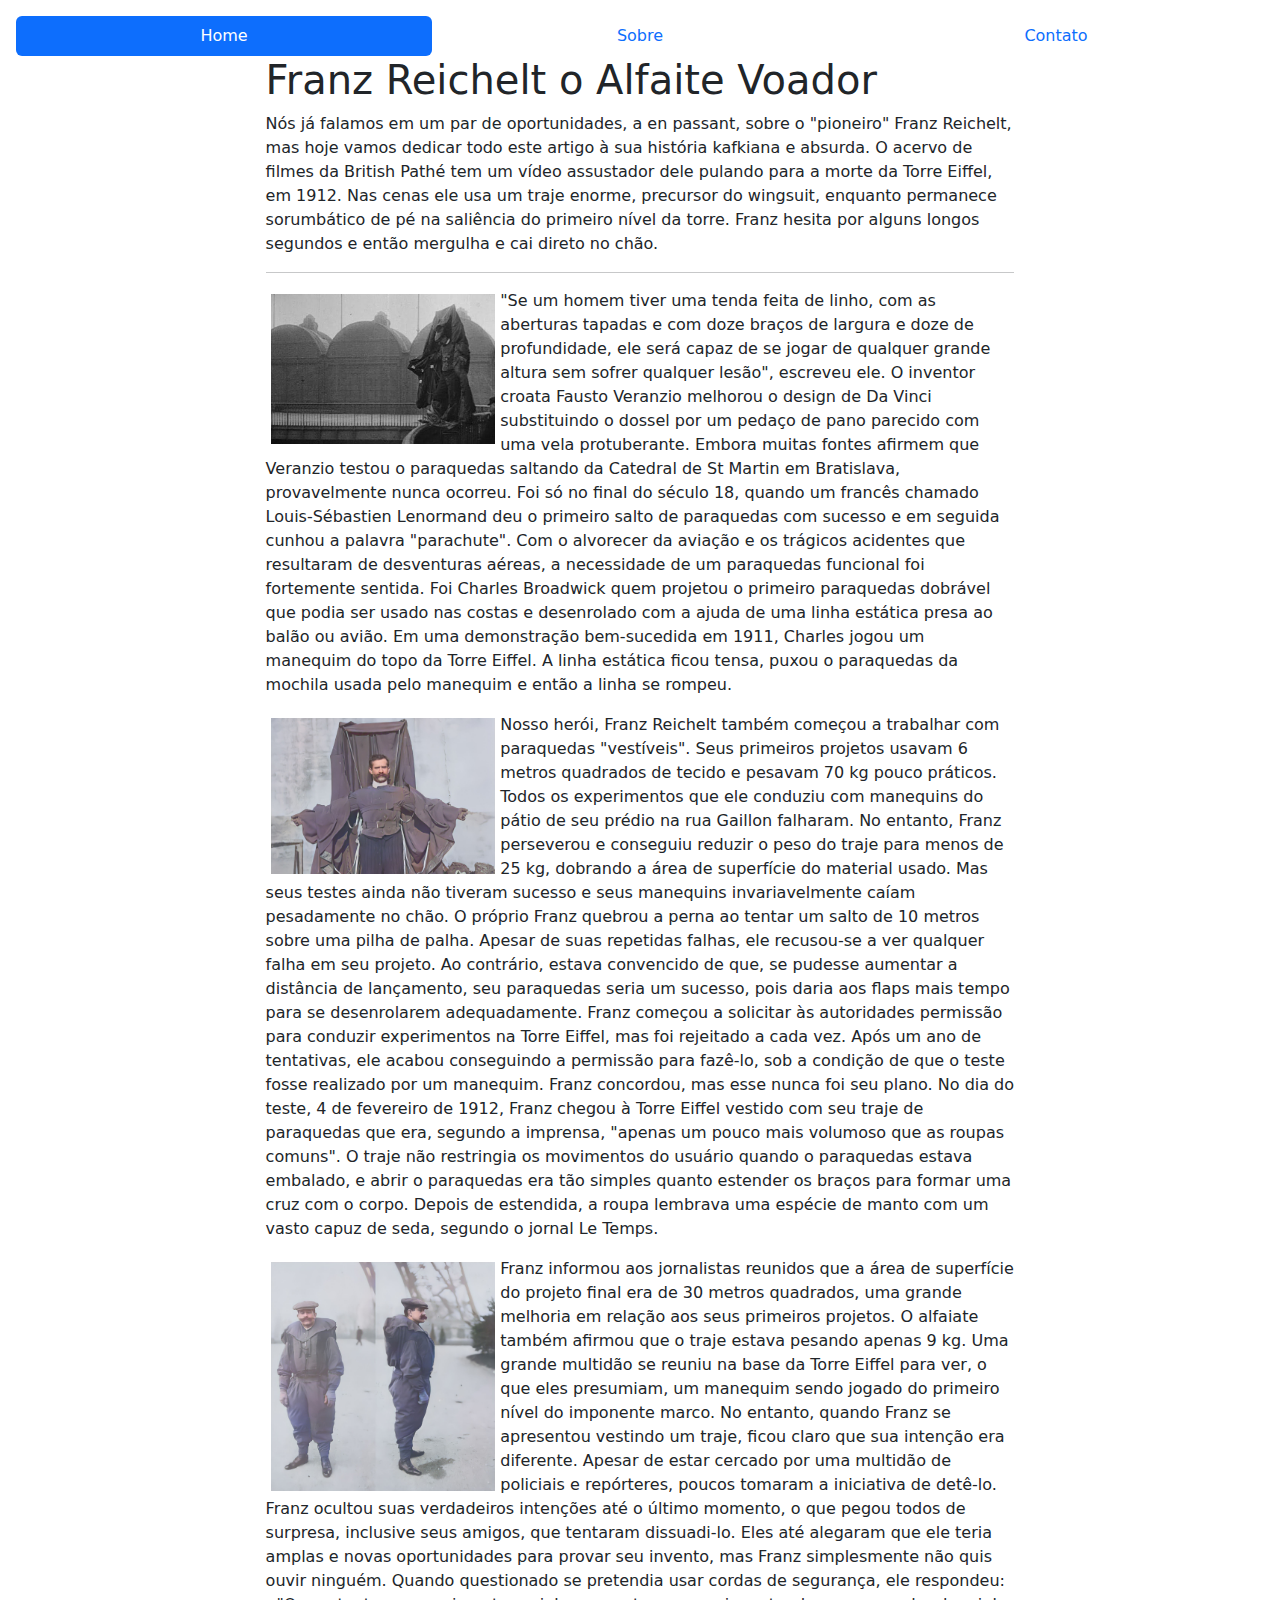
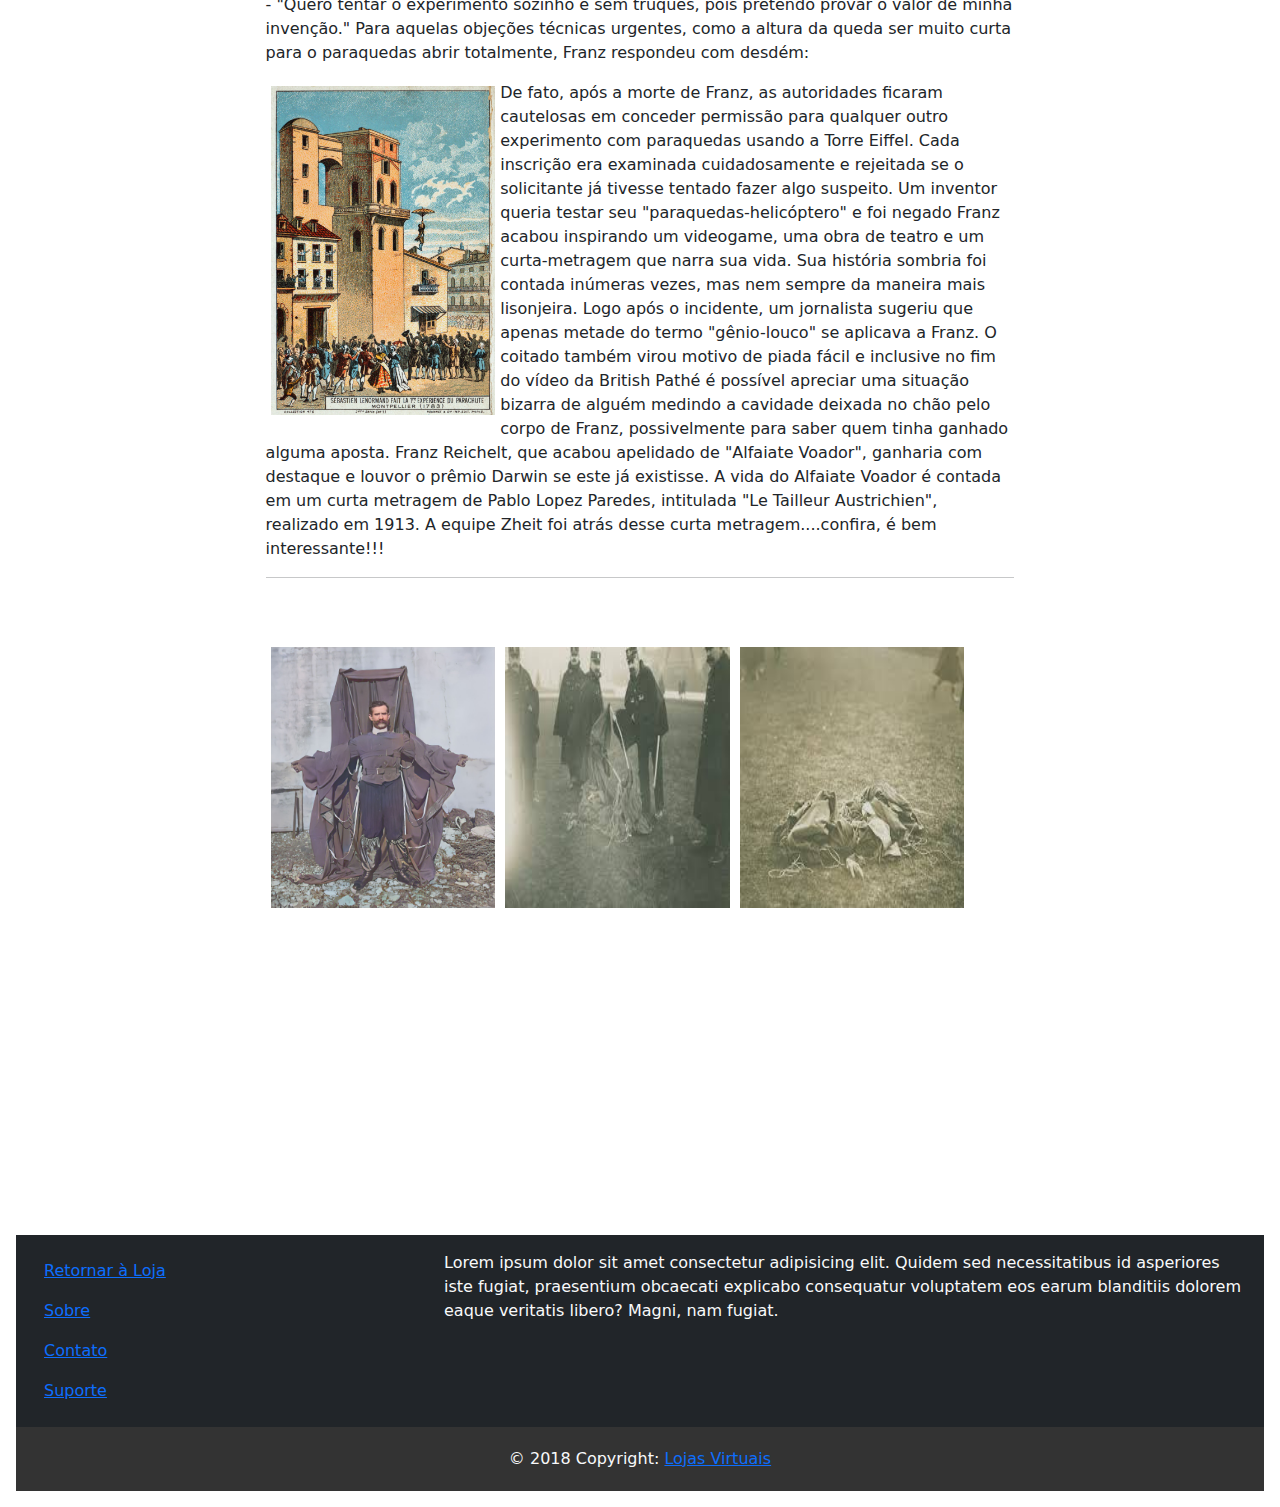
==== alfaiate voador/index.html @ 12c0a1f4 "site pronto" ====
<!DOCTYPE html>
<html lang="en">

<head>
    <meta charset="UTF-8">
    <meta name="viewport" content="width=device-width, initial-scale=1.0">
    <link rel="stylesheet" href="meu bootsptra/bootstrap.min-css.css">
    <script src="meu bootsptra/bootstrap..js"></script>
    <title></title>
    <style>
        main {
            display: grid;
            width: 60%;
            margin: auto;
            height: 30%;
        }

        img {
            width: 30%;
            float: left;
            margin: 5px;

        }
        .img3{
            display: flex;
        }
    
        
    </style>
</head>

<body class="p-3 m-0 border-0 bd-example m-0 border-0">

    <!-- NAVE -->
    <ul class="nav nav-pills nav-justified">
        <li class="nav-item">
            <a class="nav-link active" aria-current="page" href="index.html">Home</a>
        </li>
        <li class="nav-item">
            <a class="nav-link" href="sobre.html">Sobre</a>
        </li>
        <li class="nav-item">
            <a class="nav-link" href="contato.html">Contato</a>
        </li>
    </ul>
    <!-- CORPO -->
    <main>
        <h1>Franz Reichelt o Alfaite Voador</h1>
        <div class="tudo">
            <div class="p1">
                <p>
                    Nós já falamos em um par de oportunidades, a en passant, sobre o "pioneiro" Franz Reichelt, mas hoje
                    vamos dedicar todo este artigo à sua história kafkiana e absurda. O acervo de filmes da British
                    Pathé tem um vídeo assustador dele pulando para a morte da Torre Eiffel, em 1912. Nas cenas ele usa
                    um traje enorme, precursor do wingsuit, enquanto permanece sorumbático de pé na saliência do
                    primeiro nível da torre. Franz hesita por alguns longos segundos e então mergulha e cai direto no
                    chão.
                </p>
            </div>
            <hr>

            <section>
                <article>
                    <img src="imagem/1.jpg" alt="">
                </article>
                <p class="paragrafo">
                    "Se um homem tiver uma tenda feita de linho, com as aberturas tapadas e com doze braços de largura e
                    doze de profundidade, ele será capaz de se jogar de qualquer grande altura sem sofrer qualquer
                    lesão", escreveu ele.

                    O inventor croata Fausto Veranzio melhorou o design de Da Vinci substituindo o dossel por um pedaço
                    de pano parecido com uma vela protuberante. Embora muitas fontes afirmem que Veranzio testou o
                    paraquedas saltando da Catedral de St Martin em Bratislava, provavelmente nunca ocorreu.

                    Foi só no final do século 18, quando um francês chamado Louis-Sébastien Lenormand deu o primeiro
                    salto de paraquedas com sucesso e em seguida cunhou a palavra "parachute".

                    Com o alvorecer da aviação e os trágicos acidentes que resultaram de desventuras aéreas, a
                    necessidade de um paraquedas funcional foi fortemente sentida. Foi Charles Broadwick quem projetou o
                    primeiro paraquedas dobrável que podia ser usado nas costas e desenrolado com a ajuda de uma linha
                    estática presa ao balão ou avião. Em uma demonstração bem-sucedida em 1911, Charles jogou um
                    manequim do topo da Torre Eiffel. A linha estática ficou tensa, puxou o paraquedas da mochila usada
                    pelo manequim e então a linha se rompeu.
                </p>

                <section>
                    <article>
                        <img src="imagem/2.jpg" alt="">
                    </article>
                    <p class="paragrafo">
                        Nosso herói, Franz Reichelt também começou a trabalhar com paraquedas "vestíveis". Seus
                        primeiros projetos usavam 6 metros quadrados de tecido e pesavam 70 kg pouco práticos. Todos os
                        experimentos que ele conduziu com manequins do pátio de seu prédio na rua Gaillon falharam.

                        No entanto, Franz perseverou e conseguiu reduzir o peso do traje para menos de 25 kg, dobrando a
                        área de superfície do material usado. Mas seus testes ainda não tiveram sucesso e seus manequins
                        invariavelmente caíam pesadamente no chão. O próprio Franz quebrou a perna ao tentar um salto de
                        10 metros sobre uma pilha de palha.

                        Apesar de suas repetidas falhas, ele recusou-se a ver qualquer falha em seu projeto. Ao
                        contrário, estava convencido de que, se pudesse aumentar a distância de lançamento, seu
                        paraquedas seria um sucesso, pois daria aos flaps mais tempo para se desenrolarem adequadamente.

                        Franz começou a solicitar às autoridades permissão para conduzir experimentos na Torre Eiffel,
                        mas foi rejeitado a cada vez. Após um ano de tentativas, ele acabou conseguindo a permissão para
                        fazê-lo, sob a condição de que o teste fosse realizado por um manequim. Franz concordou, mas
                        esse nunca foi seu plano.

                        No dia do teste, 4 de fevereiro de 1912, Franz chegou à Torre Eiffel vestido com seu traje de
                        paraquedas que era, segundo a imprensa, "apenas um pouco mais volumoso que as roupas comuns". O
                        traje não restringia os movimentos do usuário quando o paraquedas estava embalado, e abrir o
                        paraquedas era tão simples quanto estender os braços para formar uma cruz com o corpo. Depois de
                        estendida, a roupa lembrava uma espécie de manto com um vasto capuz de seda, segundo o jornal Le
                        Temps.
                    </p>
                </section>
                <section>
                    <article>
                         <img src="imagem/4.jpg" alt="">
                    </article>
                    <p>
                        Franz informou aos jornalistas reunidos que a área de superfície do projeto final era de 30
                        metros quadrados, uma grande melhoria em relação aos seus primeiros projetos. O alfaiate também
                        afirmou que o traje estava pesando apenas 9 kg.

                        Uma grande multidão se reuniu na base da Torre Eiffel para ver, o que eles presumiam, um
                        manequim sendo jogado do primeiro nível do imponente marco. No entanto, quando Franz se
                        apresentou vestindo um traje, ficou claro que sua intenção era diferente.

                        Apesar de estar cercado por uma multidão de policiais e repórteres, poucos tomaram a iniciativa
                        de detê-lo. Franz ocultou suas verdadeiros intenções até o último momento, o que pegou todos de
                        surpresa, inclusive seus amigos, que tentaram dissuadi-lo. Eles até alegaram que ele teria
                        amplas e novas oportunidades para provar seu invento, mas Franz simplesmente não quis ouvir
                        ninguém. Quando questionado se pretendia usar cordas de segurança, ele respondeu:

                        - "Quero tentar o experimento sozinho e sem truques, pois pretendo provar o valor de minha
                        invenção."

                        Para aquelas objeções técnicas urgentes, como a altura da queda ser muito curta para o
                        paraquedas abrir totalmente, Franz respondeu com desdém:
                    </p>
                </section>

                <section>

                    <article>
                        <img src="imagem/3.jpg" alt="">
                    </article>
                    <p>
                        De fato, após a morte de Franz, as autoridades ficaram cautelosas em conceder permissão para
                        qualquer outro experimento com paraquedas usando a Torre Eiffel. Cada inscrição era examinada
                        cuidadosamente e rejeitada se o solicitante já tivesse tentado fazer algo suspeito. Um inventor
                        queria testar seu "paraquedas-helicóptero" e foi negado

                        Franz acabou inspirando um videogame, uma obra de teatro e um curta-metragem que narra sua vida.
                        Sua história sombria foi contada inúmeras vezes, mas nem sempre da maneira mais lisonjeira. Logo
                        após o incidente, um jornalista sugeriu que apenas metade do termo "gênio-louco" se aplicava a
                        Franz.

                        O coitado também virou motivo de piada fácil e inclusive no fim do vídeo da British Pathé é
                        possível apreciar uma situação bizarra de alguém medindo a cavidade deixada no chão pelo corpo
                        de Franz, possivelmente para saber quem tinha ganhado alguma aposta.

                        Franz Reichelt, que acabou apelidado de "Alfaiate Voador", ganharia com destaque e louvor o
                        prêmio Darwin se este já existisse.

                        A vida do Alfaiate Voador é contada em um curta metragem de Pablo Lopez Paredes, intitulada "Le
                        Tailleur Austrichien", realizado em 1913. A equipe Zheit foi atrás desse curta
                        metragem....confira, é bem interessante!!!

                    </p>
                
                </section>
                <hr>
<br>
<br>
                 <center>
                     <div class="img3">
                     <img src="imagem/6.jpg" alt="">
                     <img src="imagem/7.jpg" alt="">
                     <img src="imagem/8.jpg" alt="">
                     </div>
                 </center>


                <center>
                    <div class="video">
                                <iframe width="300" height="315" src="https://www.youtube.com/embed/FBN3xfGrx_U" title="YouTube video player" frameborder="0" allow="accelerometer; autoplay; clipboard-write; encrypted-media; gyroscope; picture-in-picture; web-share" allowfullscreen></iframe>
                                <iframe width="300" height="315" src="https://www.youtube.com/embed/RSS4WJK3Xdw" title="YouTube video player" frameborder="0" allow="accelerometer; autoplay; clipboard-write; encrypted-media; gyroscope; picture-in-picture; web-share" allowfullscreen></iframe>
                    
                    </div>
                </center>
                

               
        </div>

        </section>



























    </main>




</body>
<footer class="bg-dark text-light">
    <div class="container-fluid py-3">
        <div class="row">
            <div class="col-4">
                <ul class="nav flex-column">
                    <li class="nav-link"><a href="#">Retornar à Loja</a></li>
                    <li class="nav-link"><a href="#">Sobre</a></li>
                    <li class="nav-link"><a href="#">Contato</a></li>
                    <li class="nav-link"><a href="#">Suporte</a></li>
                </ul>
            </div>
            <div class="col-8">
                <p>
                    Lorem ipsum dolor sit amet consectetur adipisicing elit. Quidem sed necessitatibus id asperiores
                    iste fugiat, praesentium obcaecati explicabo consequatur voluptatem eos earum blanditiis dolorem
                    eaque veritatis libero? Magni, nam fugiat.
                </p>
                <ul class="nav">
                    <li class="nav-link"><i class="fab fa-facebook fa-3x "></i></li>
                    <li class="nav-link"><i class="fab fa-instagram fa-3x"></i></li>
                    <li class="nav-link"><i class="fab fa-twitter fa-3x"></i></li>
                    <li class="nav-link"><i class="fab fa-whatsapp fa-3x"></i></li>
                </ul>
            </div>
        </div>
    </div>
    <div class="text-center" style="background-color: #333; padding: 20px;">
        &copy 2018 Copyright: <a href="#">Lojas Virtuais</a>
    </div>
</footer>

</html>
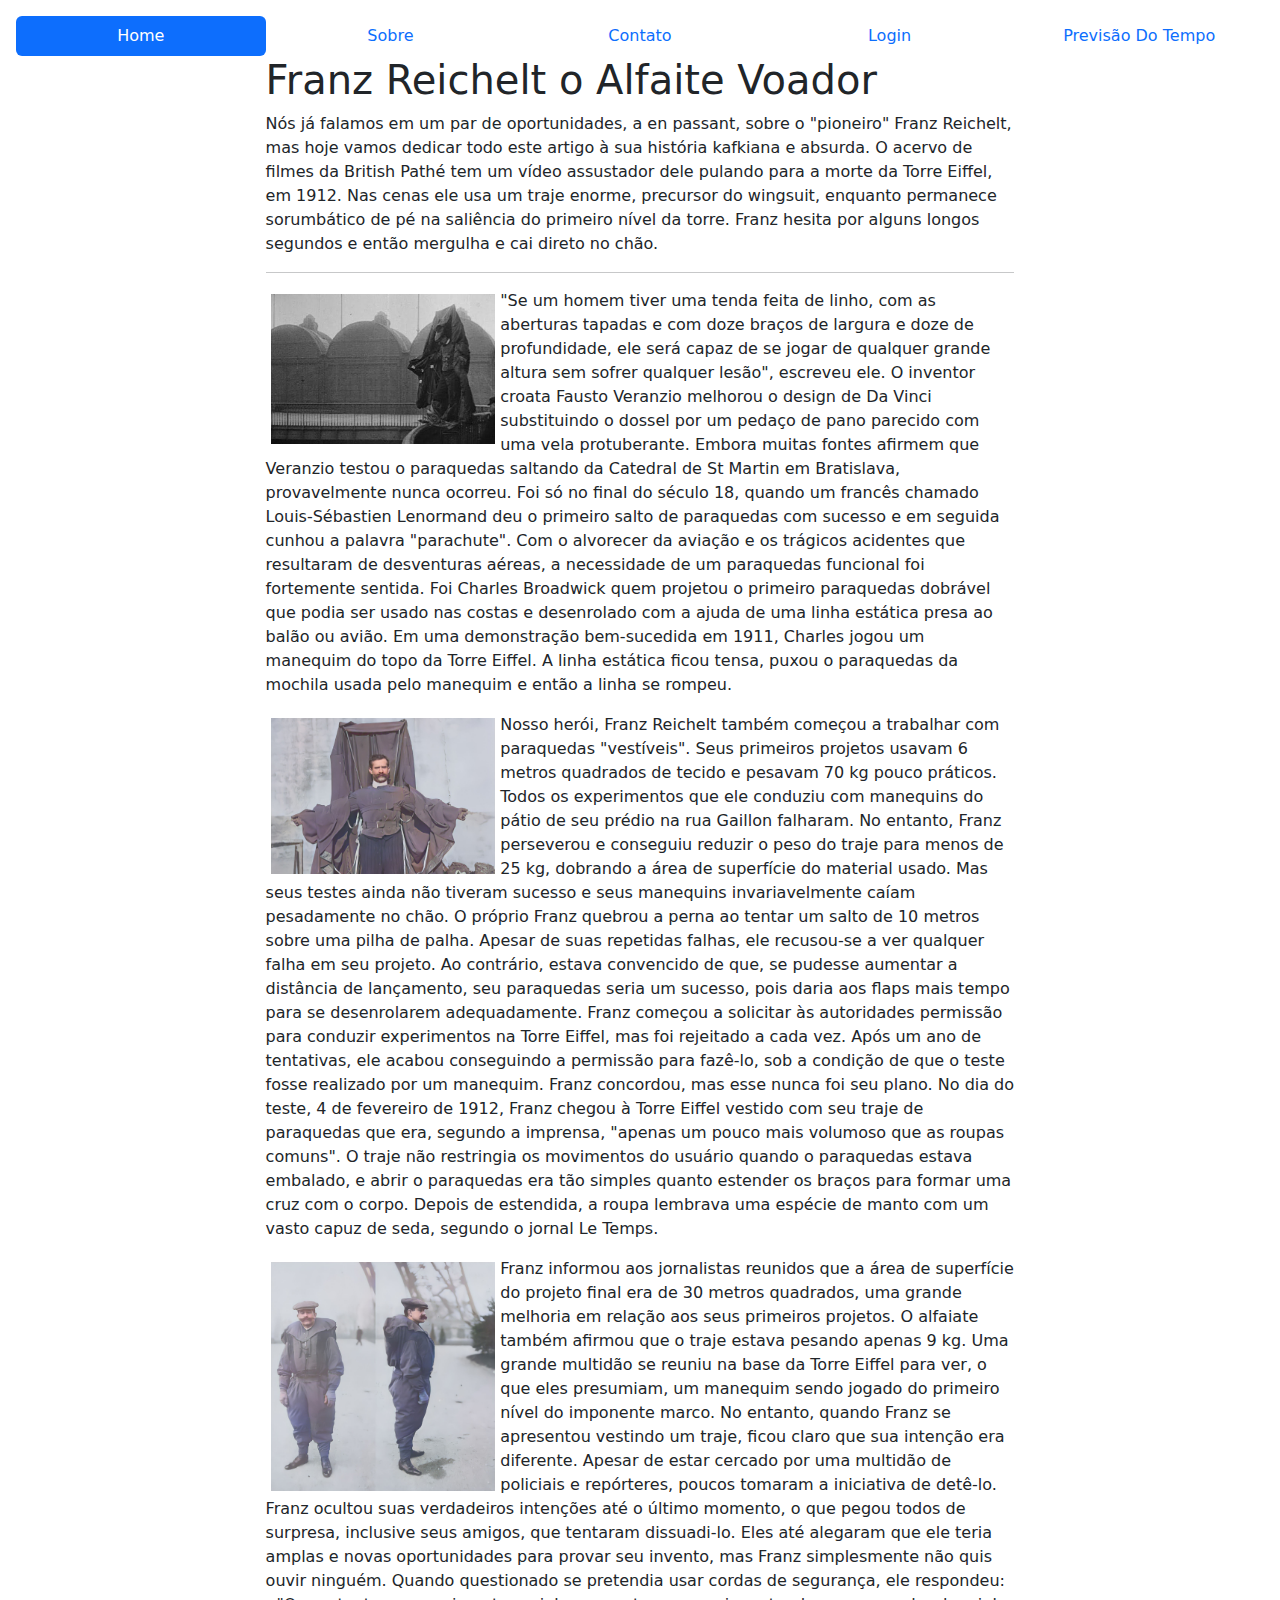
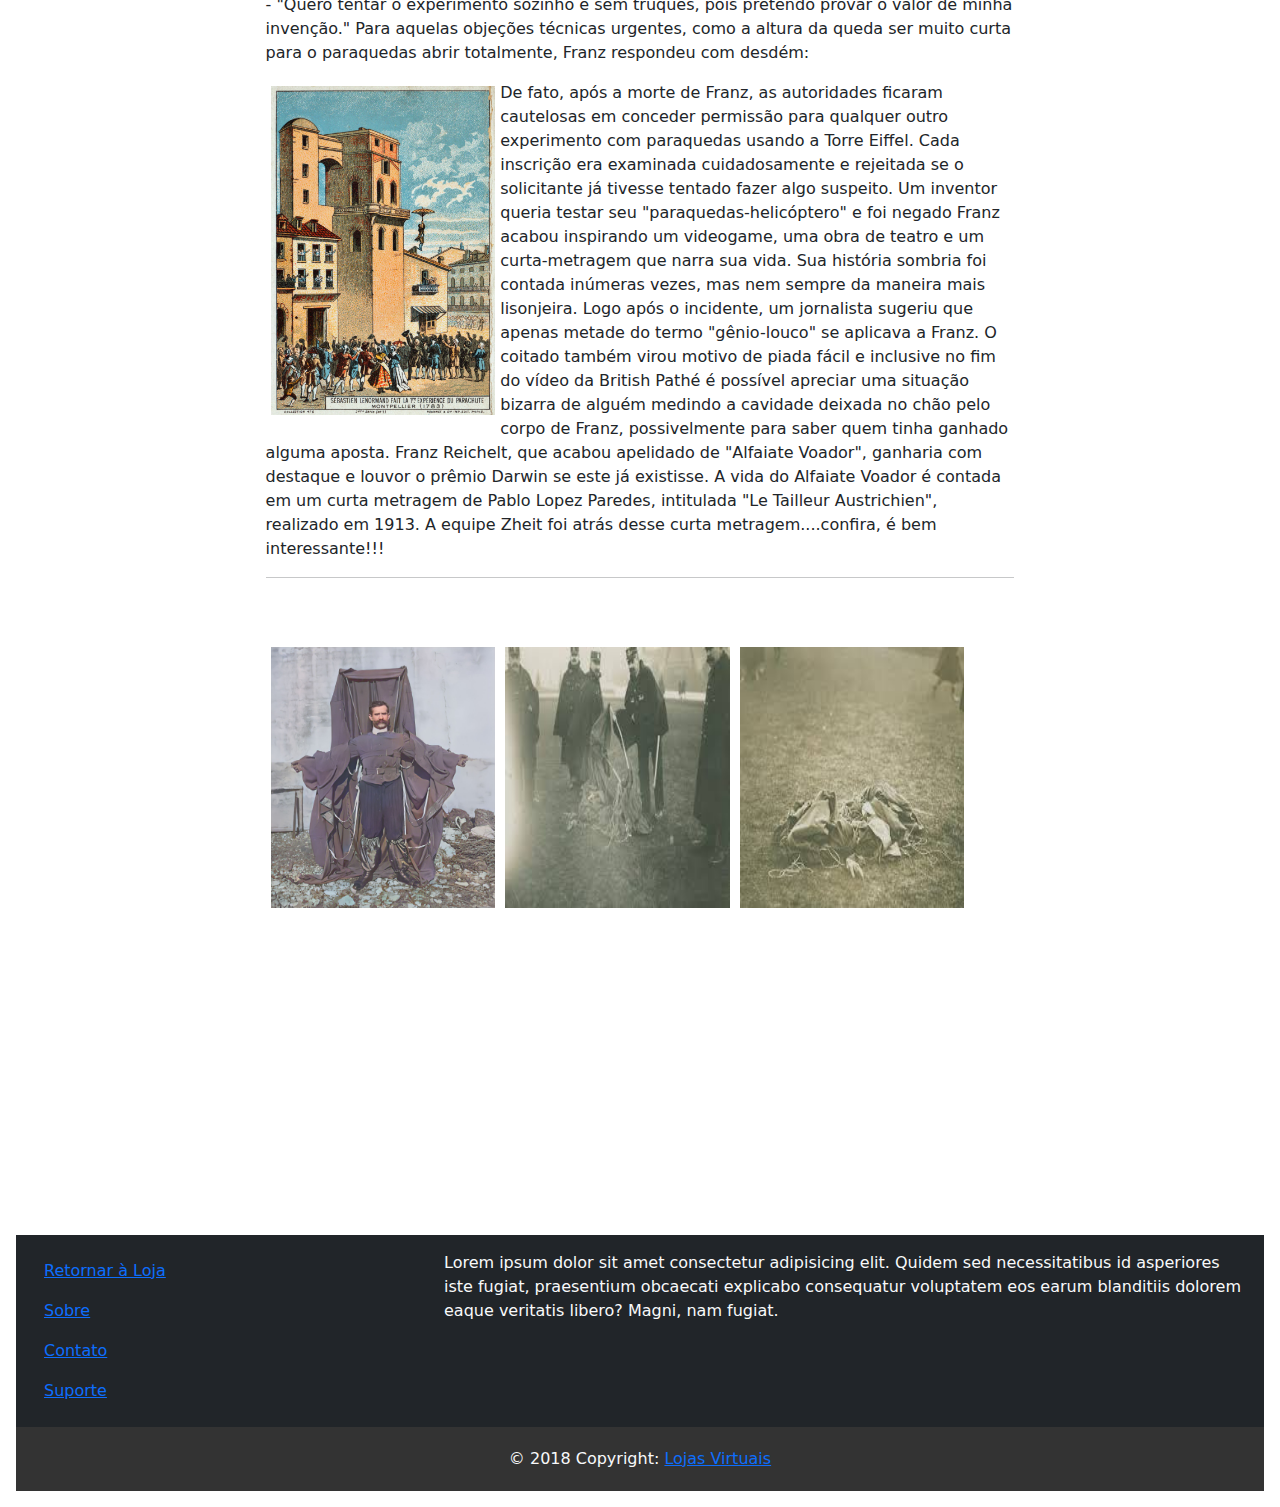
==== commit 0aaa5082: "comit" ====
--- a/alfaiate voador/index.html
+++ b/alfaiate voador/index.html
@@ -1,12 +1,12 @@
 <!DOCTYPE html>
-<html lang="en">
+<html lang="pt-br">
 
 <head>
     <meta charset="UTF-8">
     <meta name="viewport" content="width=device-width, initial-scale=1.0">
     <link rel="stylesheet" href="meu bootsptra/bootstrap.min-css.css">
     <script src="meu bootsptra/bootstrap..js"></script>
-    <title></title>
+    <title>Alfaiate Voador</title>
     <style>
         main {
             display: grid;
@@ -41,6 +41,13 @@
         </li>
         <li class="nav-item">
             <a class="nav-link" href="contato.html">Contato</a>
+
+        </li>
+        <li class="nav-item">
+            <a class="nav-link" href="login.html">Login</a>
+        </li>
+        <li class="nav-item">
+            <a class="nav-link" href="API_Alfaiatevoador.html">Previsão Do Tempo</a>
         </li>
     </ul>
     <!-- CORPO -->
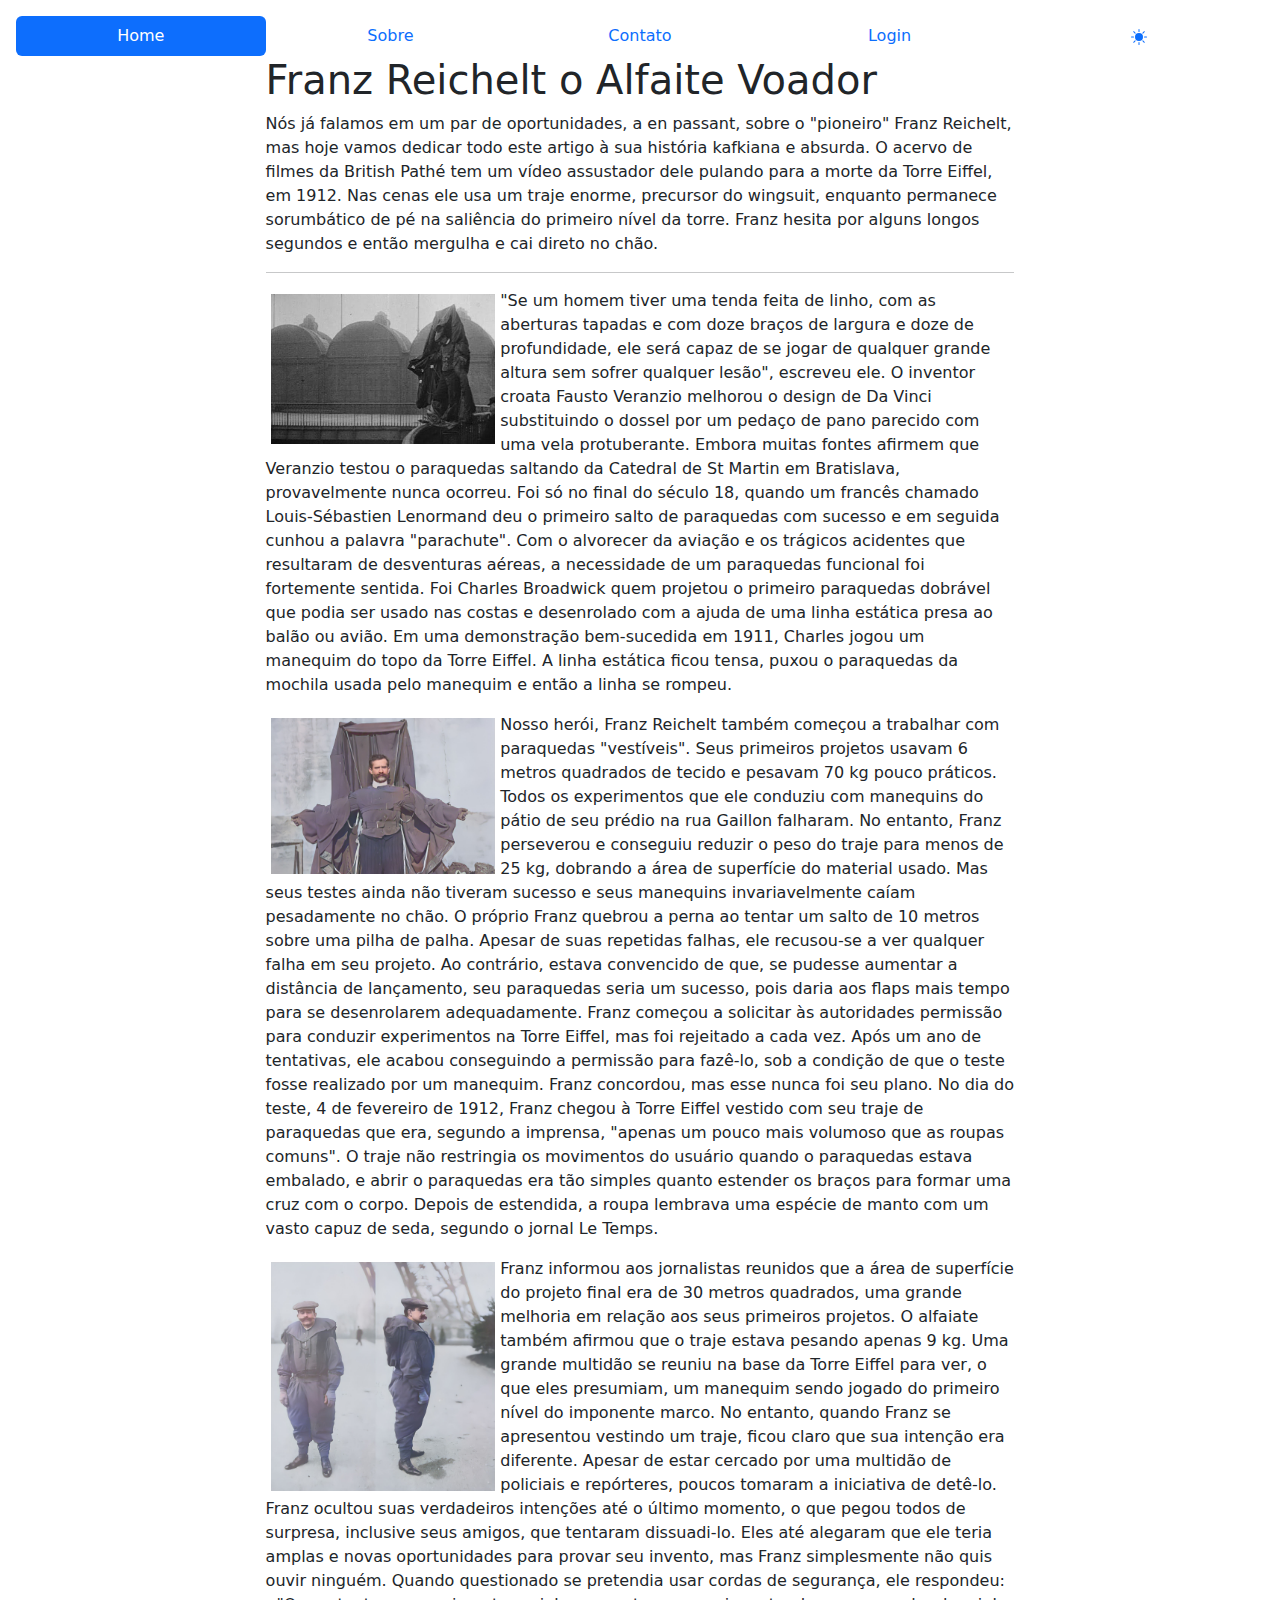
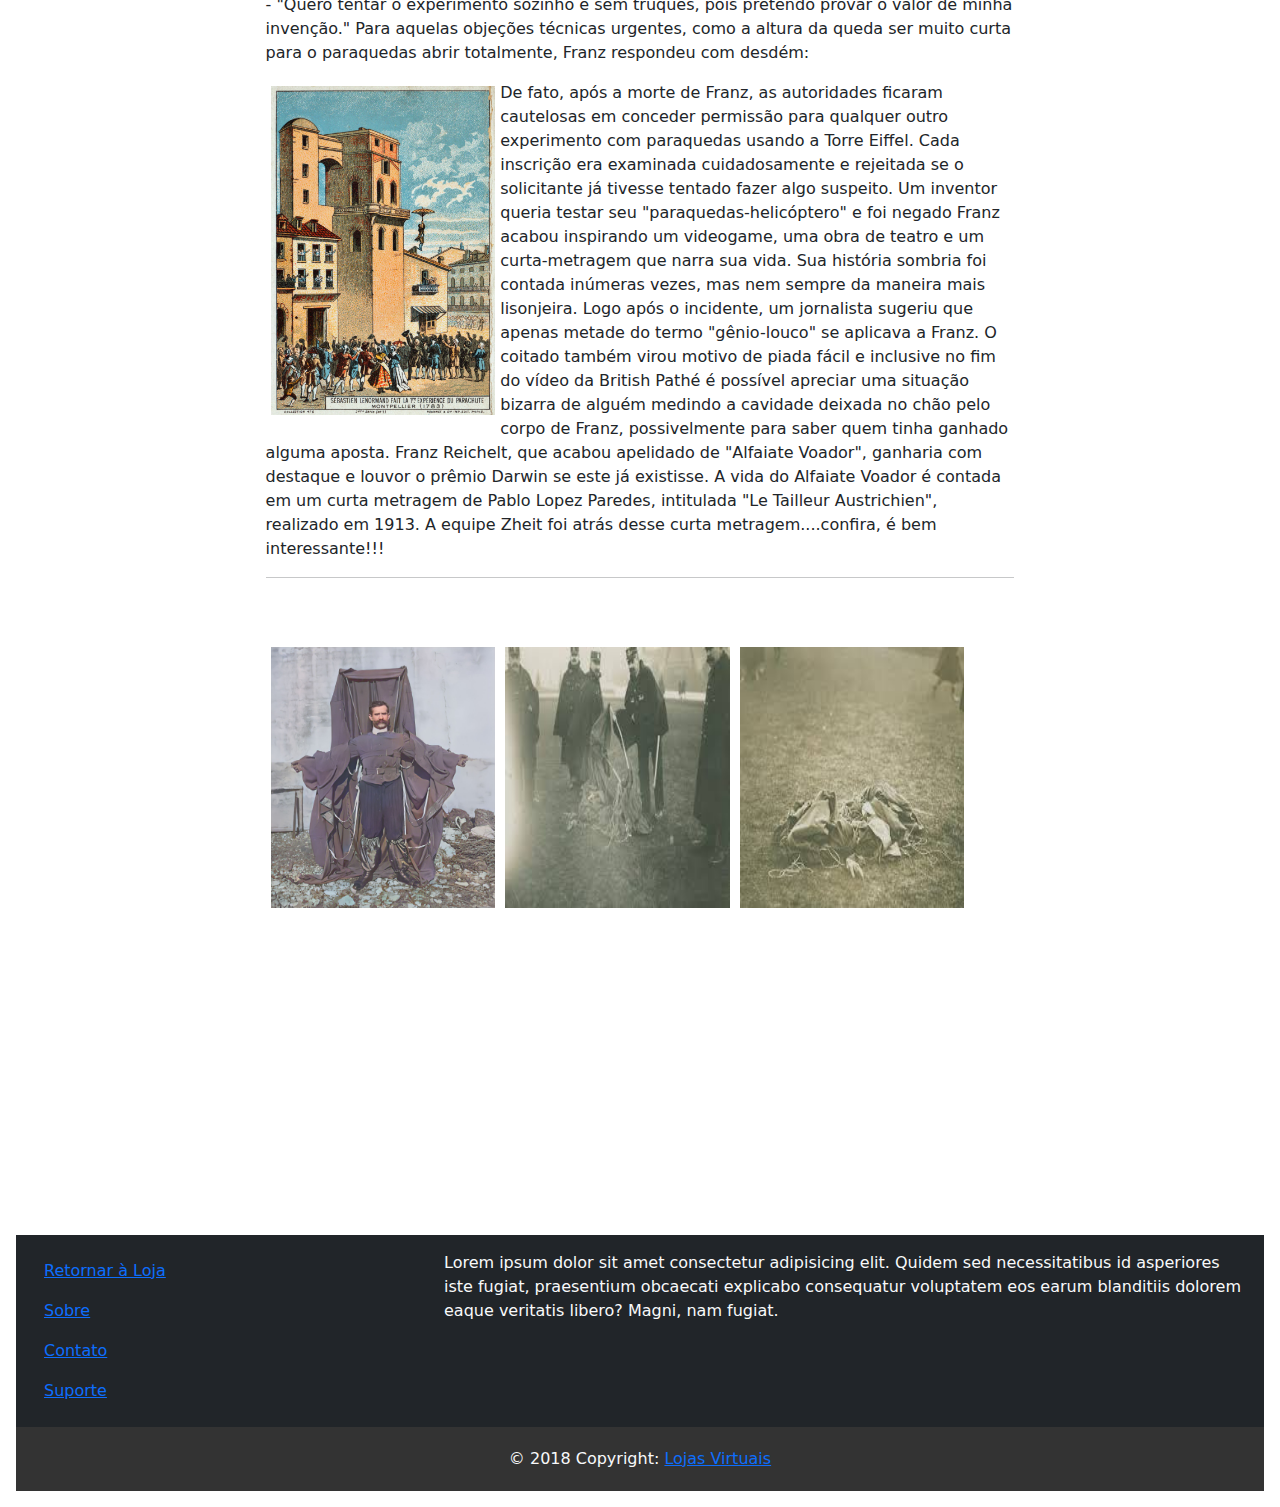
==== commit 2baccf81: "API" ====
--- a/alfaiate voador/index.html
+++ b/alfaiate voador/index.html
@@ -47,7 +47,9 @@
             <a class="nav-link" href="login.html">Login</a>
         </li>
         <li class="nav-item">
-            <a class="nav-link" href="API_Alfaiatevoador.html">Previsão Do Tempo</a>
+            <a class="nav-link" href="API_Alfaiatevoador.html "><svg xmlns="http://www.w3.org/2000/svg" width="16" height="16" fill="currentColor" class="bi bi-sun-fill" viewBox="0 0 16 16">
+                <path d="M8 12a4 4 0 1 0 0-8 4 4 0 0 0 0 8zM8 0a.5.5 0 0 1 .5.5v2a.5.5 0 0 1-1 0v-2A.5.5 0 0 1 8 0zm0 13a.5.5 0 0 1 .5.5v2a.5.5 0 0 1-1 0v-2A.5.5 0 0 1 8 13zm8-5a.5.5 0 0 1-.5.5h-2a.5.5 0 0 1 0-1h2a.5.5 0 0 1 .5.5zM3 8a.5.5 0 0 1-.5.5h-2a.5.5 0 0 1 0-1h2A.5.5 0 0 1 3 8zm10.657-5.657a.5.5 0 0 1 0 .707l-1.414 1.415a.5.5 0 1 1-.707-.708l1.414-1.414a.5.5 0 0 1 .707 0zm-9.193 9.193a.5.5 0 0 1 0 .707L3.05 13.657a.5.5 0 0 1-.707-.707l1.414-1.414a.5.5 0 0 1 .707 0zm9.193 2.121a.5.5 0 0 1-.707 0l-1.414-1.414a.5.5 0 0 1 .707-.707l1.414 1.414a.5.5 0 0 1 0 .707zM4.464 4.465a.5.5 0 0 1-.707 0L2.343 3.05a.5.5 0 1 1 .707-.707l1.414 1.414a.5.5 0 0 1 0 .708z"/>
+              </svg></a>
         </li>
     </ul>
     <!-- CORPO -->
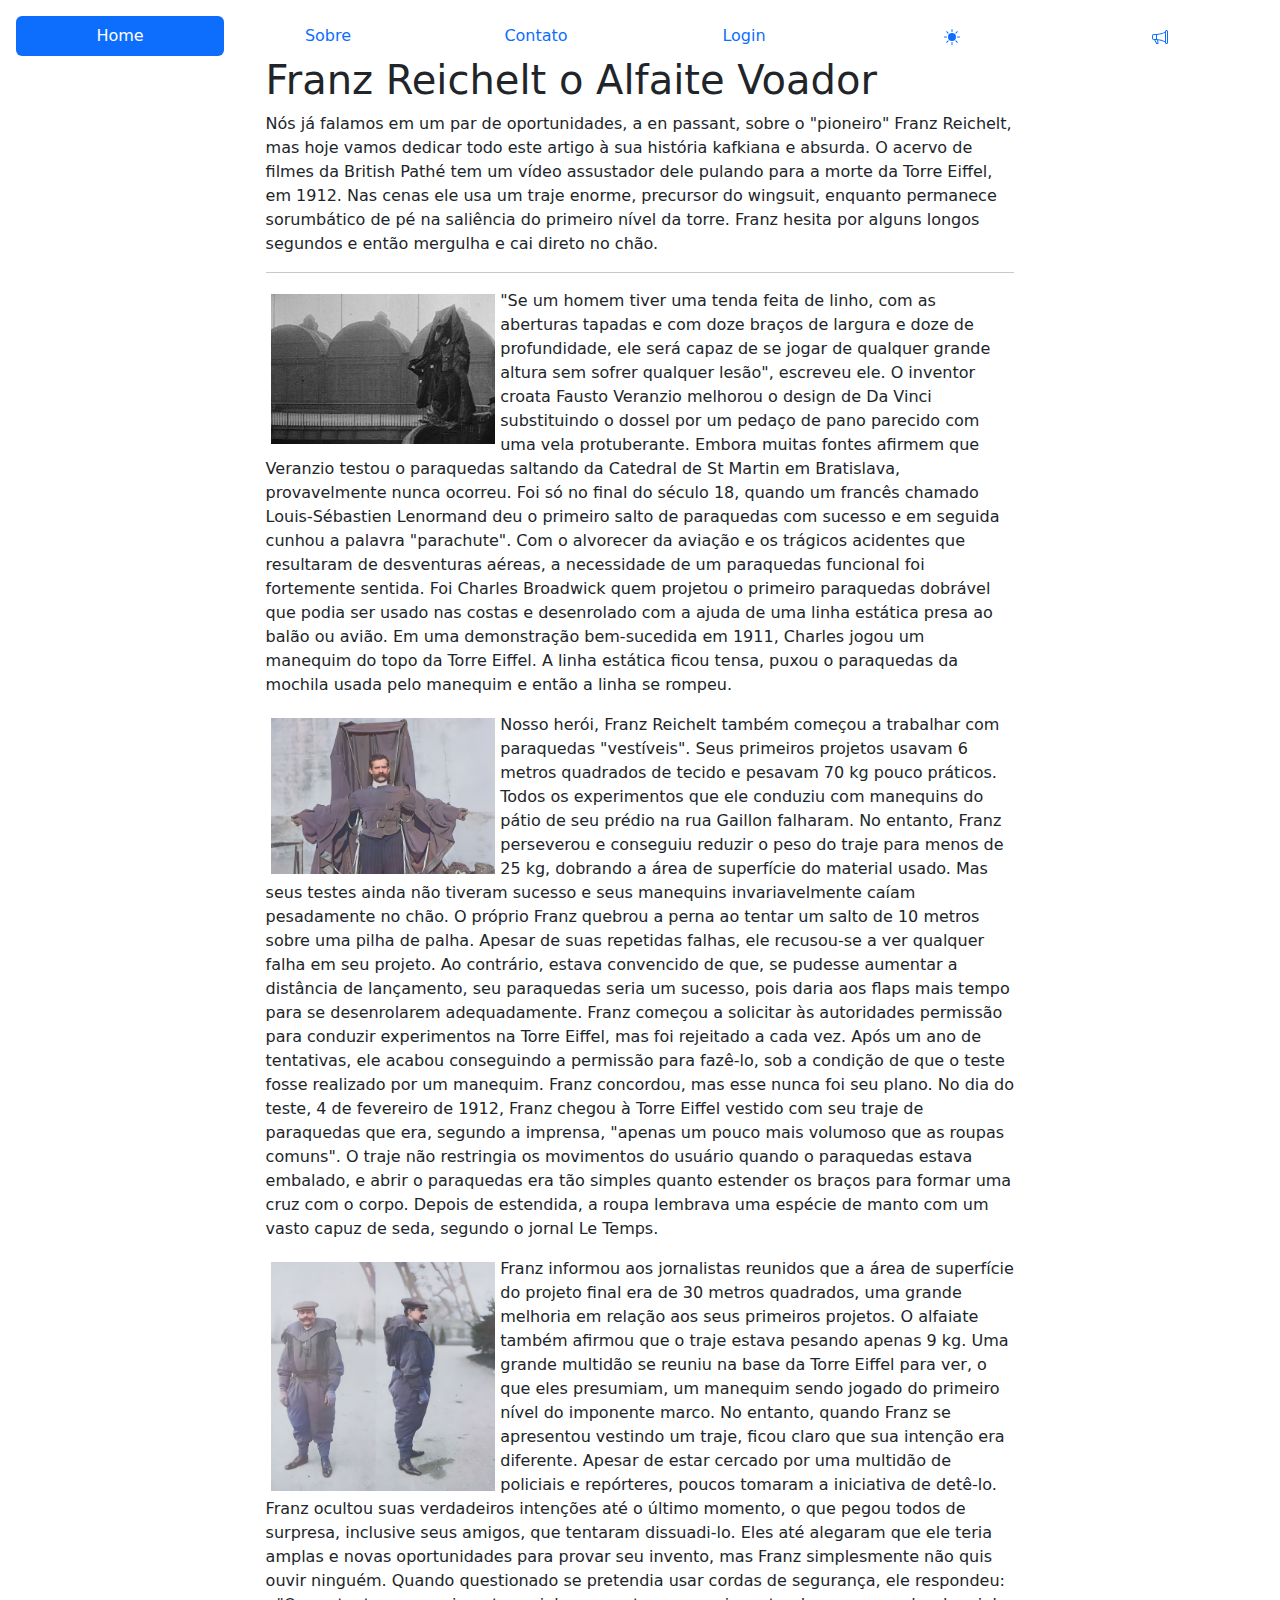
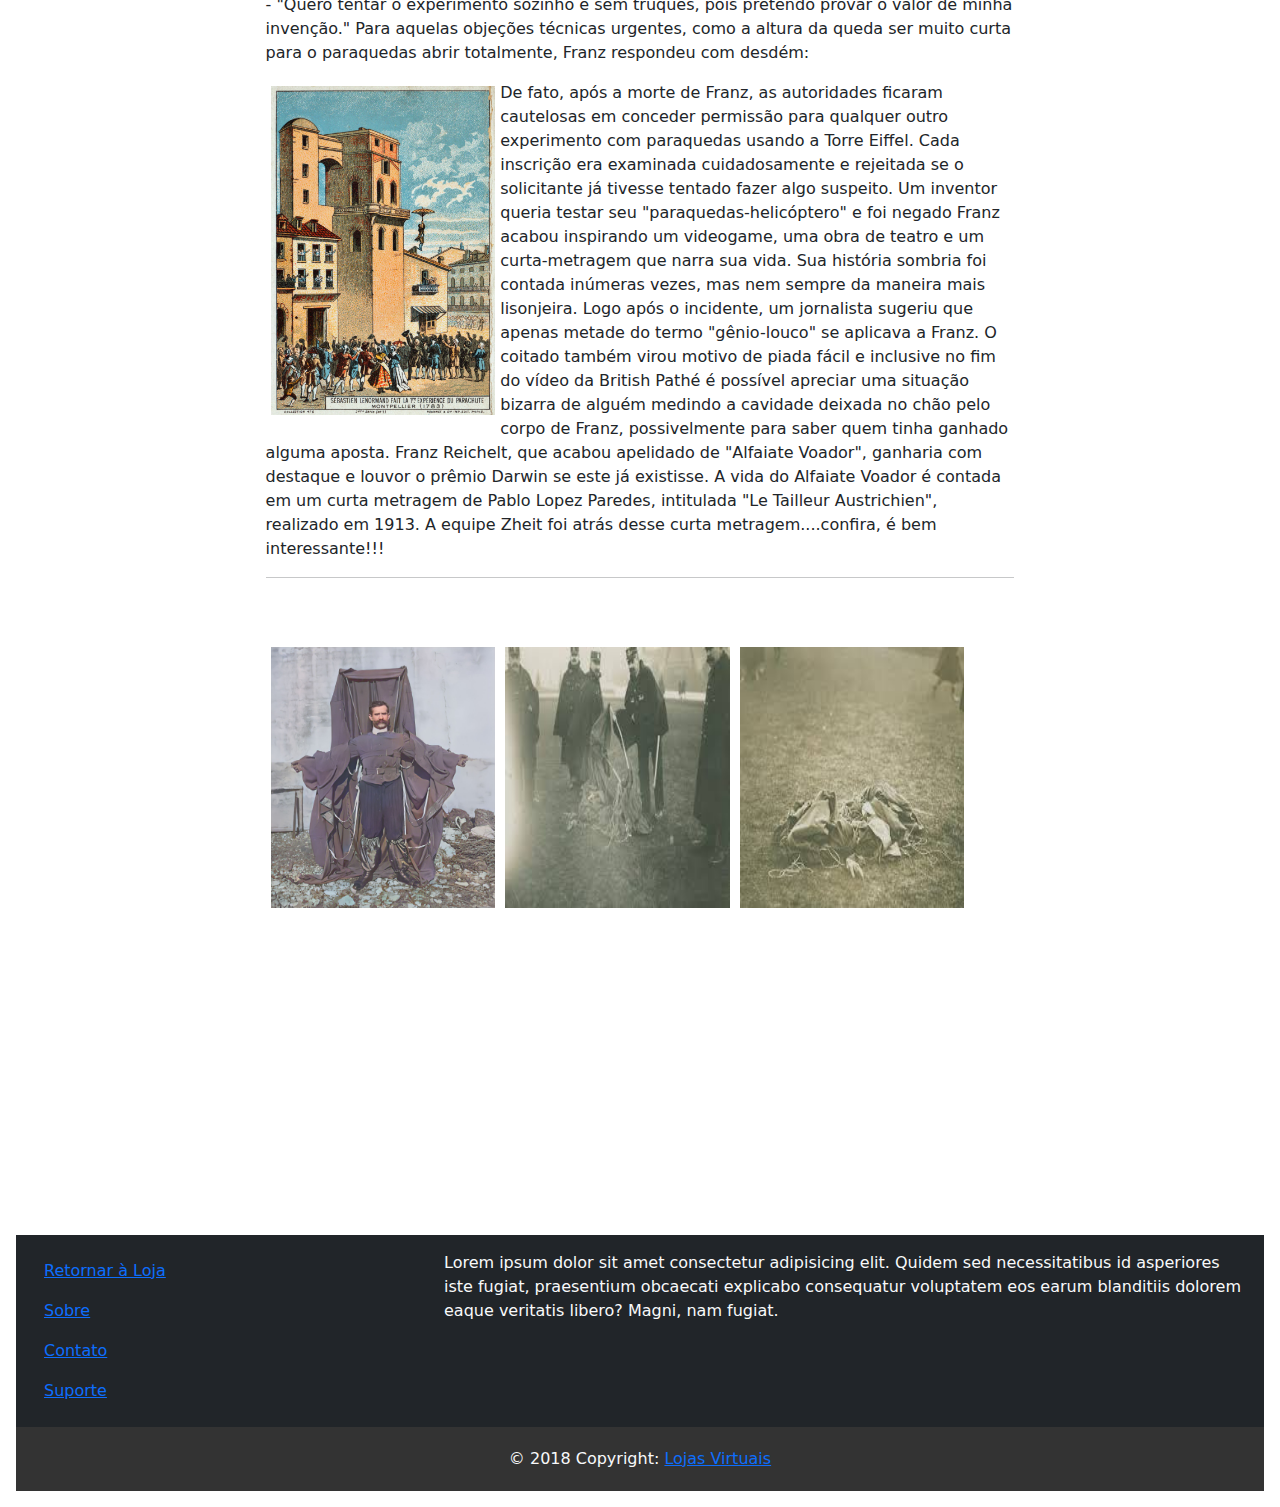
==== commit e3bc87f0: "comit" ====
--- a/alfaiate voador/index.html
+++ b/alfaiate voador/index.html
@@ -49,6 +49,11 @@
         <li class="nav-item">
             <a class="nav-link" href="API_Alfaiatevoador.html "><svg xmlns="http://www.w3.org/2000/svg" width="16" height="16" fill="currentColor" class="bi bi-sun-fill" viewBox="0 0 16 16">
                 <path d="M8 12a4 4 0 1 0 0-8 4 4 0 0 0 0 8zM8 0a.5.5 0 0 1 .5.5v2a.5.5 0 0 1-1 0v-2A.5.5 0 0 1 8 0zm0 13a.5.5 0 0 1 .5.5v2a.5.5 0 0 1-1 0v-2A.5.5 0 0 1 8 13zm8-5a.5.5 0 0 1-.5.5h-2a.5.5 0 0 1 0-1h2a.5.5 0 0 1 .5.5zM3 8a.5.5 0 0 1-.5.5h-2a.5.5 0 0 1 0-1h2A.5.5 0 0 1 3 8zm10.657-5.657a.5.5 0 0 1 0 .707l-1.414 1.415a.5.5 0 1 1-.707-.708l1.414-1.414a.5.5 0 0 1 .707 0zm-9.193 9.193a.5.5 0 0 1 0 .707L3.05 13.657a.5.5 0 0 1-.707-.707l1.414-1.414a.5.5 0 0 1 .707 0zm9.193 2.121a.5.5 0 0 1-.707 0l-1.414-1.414a.5.5 0 0 1 .707-.707l1.414 1.414a.5.5 0 0 1 0 .707zM4.464 4.465a.5.5 0 0 1-.707 0L2.343 3.05a.5.5 0 1 1 .707-.707l1.414 1.414a.5.5 0 0 1 0 .708z"/>
+              </svg></a>
+        </li>
+        <li class="nav-item">
+            <a class="nav-link" href="fale.html"><svg xmlns="http://www.w3.org/2000/svg" width="16" height="16" fill="currentColor" class="bi bi-megaphone" viewBox="0 0 16 16">
+                <path d="M13 2.5a1.5 1.5 0 0 1 3 0v11a1.5 1.5 0 0 1-3 0v-.214c-2.162-1.241-4.49-1.843-6.912-2.083l.405 2.712A1 1 0 0 1 5.51 15.1h-.548a1 1 0 0 1-.916-.599l-1.85-3.49a68.14 68.14 0 0 0-.202-.003A2.014 2.014 0 0 1 0 9V7a2.02 2.02 0 0 1 1.992-2.013 74.663 74.663 0 0 0 2.483-.075c3.043-.154 6.148-.849 8.525-2.199V2.5zm1 0v11a.5.5 0 0 0 1 0v-11a.5.5 0 0 0-1 0zm-1 1.35c-2.344 1.205-5.209 1.842-8 2.033v4.233c.18.01.359.022.537.036 2.568.189 5.093.744 7.463 1.993V3.85zm-9 6.215v-4.13a95.09 95.09 0 0 1-1.992.052A1.02 1.02 0 0 0 1 7v2c0 .55.448 1.002 1.006 1.009A60.49 60.49 0 0 1 4 10.065zm-.657.975 1.609 3.037.01.024h.548l-.002-.014-.443-2.966a68.019 68.019 0 0 0-1.722-.082z"/>
               </svg></a>
         </li>
     </ul>
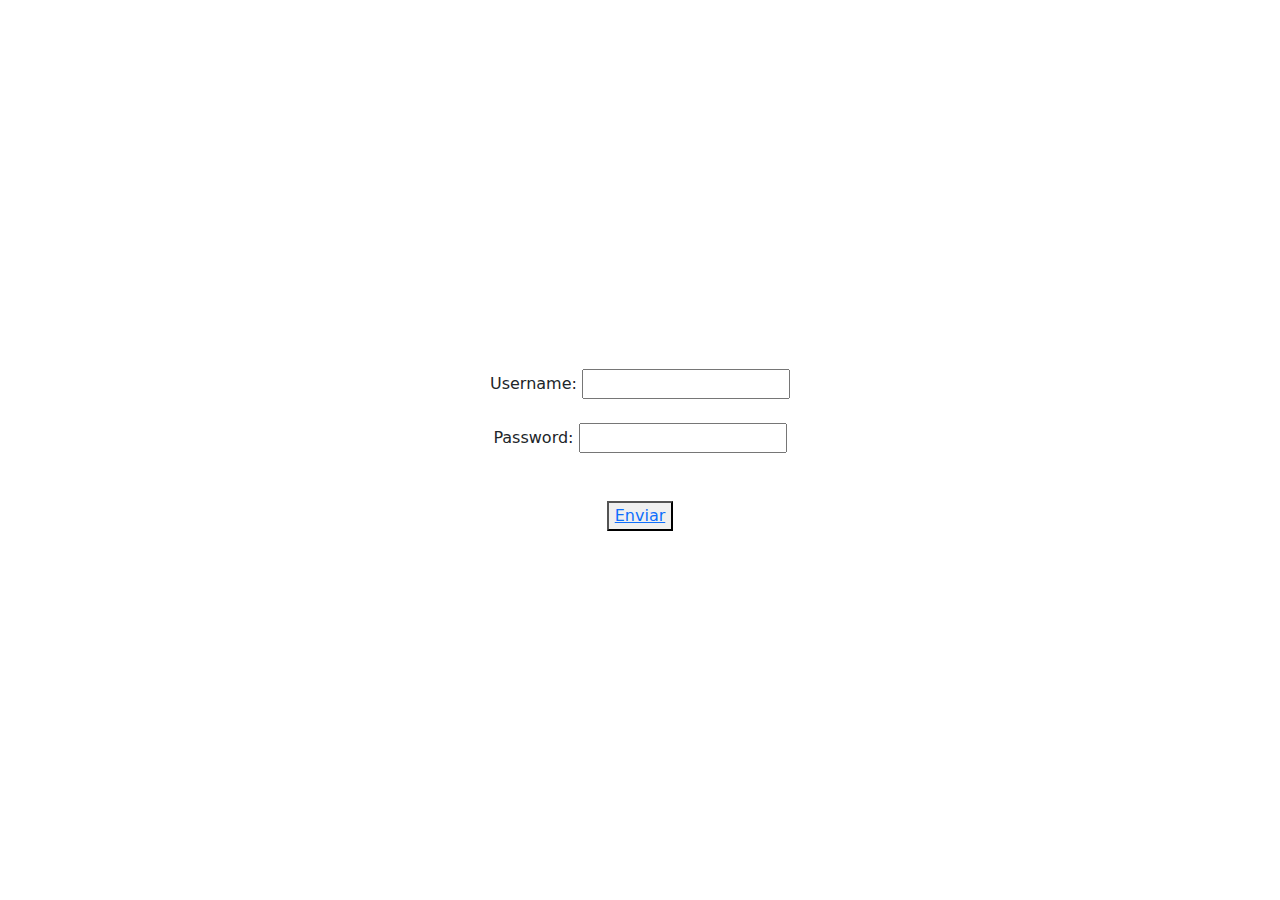
==== commit 915acec8: "comit" ====
--- a/alfaiate voador/index.html
+++ b/alfaiate voador/index.html
@@ -6,272 +6,57 @@
     <meta name="viewport" content="width=device-width, initial-scale=1.0">
     <link rel="stylesheet" href="meu bootsptra/bootstrap.min-css.css">
     <script src="meu bootsptra/bootstrap..js"></script>
-    <title>Alfaiate Voador</title>
+
+    <title>Login</title>
     <style>
-        main {
-            display: grid;
-            width: 60%;
-            margin: auto;
-            height: 30%;
+        body {
+            display: flex;
+            justify-content: center;
+            align-items: center;
+            height: 100vh;
+            margin: 0;
         }
 
-        img {
-            width: 30%;
-            float: left;
-            margin: 5px;
-
+        #loginForm {
+            text-align: center;
         }
-        .img3{
-            display: flex;
-        }
-    
-        
     </style>
 </head>
 
-<body class="p-3 m-0 border-0 bd-example m-0 border-0">
-
-    <!-- NAVE -->
-    <ul class="nav nav-pills nav-justified">
-        <li class="nav-item">
-            <a class="nav-link active" aria-current="page" href="index.html">Home</a>
-        </li>
-        <li class="nav-item">
-            <a class="nav-link" href="sobre.html">Sobre</a>
-        </li>
-        <li class="nav-item">
-            <a class="nav-link" href="contato.html">Contato</a>
-
-        </li>
-        <li class="nav-item">
-            <a class="nav-link" href="login.html">Login</a>
-        </li>
-        <li class="nav-item">
-            <a class="nav-link" href="API_Alfaiatevoador.html "><svg xmlns="http://www.w3.org/2000/svg" width="16" height="16" fill="currentColor" class="bi bi-sun-fill" viewBox="0 0 16 16">
-                <path d="M8 12a4 4 0 1 0 0-8 4 4 0 0 0 0 8zM8 0a.5.5 0 0 1 .5.5v2a.5.5 0 0 1-1 0v-2A.5.5 0 0 1 8 0zm0 13a.5.5 0 0 1 .5.5v2a.5.5 0 0 1-1 0v-2A.5.5 0 0 1 8 13zm8-5a.5.5 0 0 1-.5.5h-2a.5.5 0 0 1 0-1h2a.5.5 0 0 1 .5.5zM3 8a.5.5 0 0 1-.5.5h-2a.5.5 0 0 1 0-1h2A.5.5 0 0 1 3 8zm10.657-5.657a.5.5 0 0 1 0 .707l-1.414 1.415a.5.5 0 1 1-.707-.708l1.414-1.414a.5.5 0 0 1 .707 0zm-9.193 9.193a.5.5 0 0 1 0 .707L3.05 13.657a.5.5 0 0 1-.707-.707l1.414-1.414a.5.5 0 0 1 .707 0zm9.193 2.121a.5.5 0 0 1-.707 0l-1.414-1.414a.5.5 0 0 1 .707-.707l1.414 1.414a.5.5 0 0 1 0 .707zM4.464 4.465a.5.5 0 0 1-.707 0L2.343 3.05a.5.5 0 1 1 .707-.707l1.414 1.414a.5.5 0 0 1 0 .708z"/>
-              </svg></a>
-        </li>
-        <li class="nav-item">
-            <a class="nav-link" href="fale.html"><svg xmlns="http://www.w3.org/2000/svg" width="16" height="16" fill="currentColor" class="bi bi-megaphone" viewBox="0 0 16 16">
-                <path d="M13 2.5a1.5 1.5 0 0 1 3 0v11a1.5 1.5 0 0 1-3 0v-.214c-2.162-1.241-4.49-1.843-6.912-2.083l.405 2.712A1 1 0 0 1 5.51 15.1h-.548a1 1 0 0 1-.916-.599l-1.85-3.49a68.14 68.14 0 0 0-.202-.003A2.014 2.014 0 0 1 0 9V7a2.02 2.02 0 0 1 1.992-2.013 74.663 74.663 0 0 0 2.483-.075c3.043-.154 6.148-.849 8.525-2.199V2.5zm1 0v11a.5.5 0 0 0 1 0v-11a.5.5 0 0 0-1 0zm-1 1.35c-2.344 1.205-5.209 1.842-8 2.033v4.233c.18.01.359.022.537.036 2.568.189 5.093.744 7.463 1.993V3.85zm-9 6.215v-4.13a95.09 95.09 0 0 1-1.992.052A1.02 1.02 0 0 0 1 7v2c0 .55.448 1.002 1.006 1.009A60.49 60.49 0 0 1 4 10.065zm-.657.975 1.609 3.037.01.024h.548l-.002-.014-.443-2.966a68.019 68.019 0 0 0-1.722-.082z"/>
-              </svg></a>
-        </li>
-    </ul>
-    <!-- CORPO -->
-    <main>
-        <h1>Franz Reichelt o Alfaite Voador</h1>
-        <div class="tudo">
-            <div class="p1">
-                <p>
-                    Nós já falamos em um par de oportunidades, a en passant, sobre o "pioneiro" Franz Reichelt, mas hoje
-                    vamos dedicar todo este artigo à sua história kafkiana e absurda. O acervo de filmes da British
-                    Pathé tem um vídeo assustador dele pulando para a morte da Torre Eiffel, em 1912. Nas cenas ele usa
-                    um traje enorme, precursor do wingsuit, enquanto permanece sorumbático de pé na saliência do
-                    primeiro nível da torre. Franz hesita por alguns longos segundos e então mergulha e cai direto no
-                    chão.
-                </p>
-            </div>
-            <hr>
-
-            <section>
-                <article>
-                    <img src="imagem/1.jpg" alt="">
-                </article>
-                <p class="paragrafo">
-                    "Se um homem tiver uma tenda feita de linho, com as aberturas tapadas e com doze braços de largura e
-                    doze de profundidade, ele será capaz de se jogar de qualquer grande altura sem sofrer qualquer
-                    lesão", escreveu ele.
-
-                    O inventor croata Fausto Veranzio melhorou o design de Da Vinci substituindo o dossel por um pedaço
-                    de pano parecido com uma vela protuberante. Embora muitas fontes afirmem que Veranzio testou o
-                    paraquedas saltando da Catedral de St Martin em Bratislava, provavelmente nunca ocorreu.
-
-                    Foi só no final do século 18, quando um francês chamado Louis-Sébastien Lenormand deu o primeiro
-                    salto de paraquedas com sucesso e em seguida cunhou a palavra "parachute".
-
-                    Com o alvorecer da aviação e os trágicos acidentes que resultaram de desventuras aéreas, a
-                    necessidade de um paraquedas funcional foi fortemente sentida. Foi Charles Broadwick quem projetou o
-                    primeiro paraquedas dobrável que podia ser usado nas costas e desenrolado com a ajuda de uma linha
-                    estática presa ao balão ou avião. Em uma demonstração bem-sucedida em 1911, Charles jogou um
-                    manequim do topo da Torre Eiffel. A linha estática ficou tensa, puxou o paraquedas da mochila usada
-                    pelo manequim e então a linha se rompeu.
-                </p>
-
-                <section>
-                    <article>
-                        <img src="imagem/2.jpg" alt="">
-                    </article>
-                    <p class="paragrafo">
-                        Nosso herói, Franz Reichelt também começou a trabalhar com paraquedas "vestíveis". Seus
-                        primeiros projetos usavam 6 metros quadrados de tecido e pesavam 70 kg pouco práticos. Todos os
-                        experimentos que ele conduziu com manequins do pátio de seu prédio na rua Gaillon falharam.
-
-                        No entanto, Franz perseverou e conseguiu reduzir o peso do traje para menos de 25 kg, dobrando a
-                        área de superfície do material usado. Mas seus testes ainda não tiveram sucesso e seus manequins
-                        invariavelmente caíam pesadamente no chão. O próprio Franz quebrou a perna ao tentar um salto de
-                        10 metros sobre uma pilha de palha.
-
-                        Apesar de suas repetidas falhas, ele recusou-se a ver qualquer falha em seu projeto. Ao
-                        contrário, estava convencido de que, se pudesse aumentar a distância de lançamento, seu
-                        paraquedas seria um sucesso, pois daria aos flaps mais tempo para se desenrolarem adequadamente.
-
-                        Franz começou a solicitar às autoridades permissão para conduzir experimentos na Torre Eiffel,
-                        mas foi rejeitado a cada vez. Após um ano de tentativas, ele acabou conseguindo a permissão para
-                        fazê-lo, sob a condição de que o teste fosse realizado por um manequim. Franz concordou, mas
-                        esse nunca foi seu plano.
-
-                        No dia do teste, 4 de fevereiro de 1912, Franz chegou à Torre Eiffel vestido com seu traje de
-                        paraquedas que era, segundo a imprensa, "apenas um pouco mais volumoso que as roupas comuns". O
-                        traje não restringia os movimentos do usuário quando o paraquedas estava embalado, e abrir o
-                        paraquedas era tão simples quanto estender os braços para formar uma cruz com o corpo. Depois de
-                        estendida, a roupa lembrava uma espécie de manto com um vasto capuz de seda, segundo o jornal Le
-                        Temps.
-                    </p>
-                </section>
-                <section>
-                    <article>
-                         <img src="imagem/4.jpg" alt="">
-                    </article>
-                    <p>
-                        Franz informou aos jornalistas reunidos que a área de superfície do projeto final era de 30
-                        metros quadrados, uma grande melhoria em relação aos seus primeiros projetos. O alfaiate também
-                        afirmou que o traje estava pesando apenas 9 kg.
-
-                        Uma grande multidão se reuniu na base da Torre Eiffel para ver, o que eles presumiam, um
-                        manequim sendo jogado do primeiro nível do imponente marco. No entanto, quando Franz se
-                        apresentou vestindo um traje, ficou claro que sua intenção era diferente.
-
-                        Apesar de estar cercado por uma multidão de policiais e repórteres, poucos tomaram a iniciativa
-                        de detê-lo. Franz ocultou suas verdadeiros intenções até o último momento, o que pegou todos de
-                        surpresa, inclusive seus amigos, que tentaram dissuadi-lo. Eles até alegaram que ele teria
-                        amplas e novas oportunidades para provar seu invento, mas Franz simplesmente não quis ouvir
-                        ninguém. Quando questionado se pretendia usar cordas de segurança, ele respondeu:
-
-                        - "Quero tentar o experimento sozinho e sem truques, pois pretendo provar o valor de minha
-                        invenção."
-
-                        Para aquelas objeções técnicas urgentes, como a altura da queda ser muito curta para o
-                        paraquedas abrir totalmente, Franz respondeu com desdém:
-                    </p>
-                </section>
-
-                <section>
-
-                    <article>
-                        <img src="imagem/3.jpg" alt="">
-                    </article>
-                    <p>
-                        De fato, após a morte de Franz, as autoridades ficaram cautelosas em conceder permissão para
-                        qualquer outro experimento com paraquedas usando a Torre Eiffel. Cada inscrição era examinada
-                        cuidadosamente e rejeitada se o solicitante já tivesse tentado fazer algo suspeito. Um inventor
-                        queria testar seu "paraquedas-helicóptero" e foi negado
-
-                        Franz acabou inspirando um videogame, uma obra de teatro e um curta-metragem que narra sua vida.
-                        Sua história sombria foi contada inúmeras vezes, mas nem sempre da maneira mais lisonjeira. Logo
-                        após o incidente, um jornalista sugeriu que apenas metade do termo "gênio-louco" se aplicava a
-                        Franz.
-
-                        O coitado também virou motivo de piada fácil e inclusive no fim do vídeo da British Pathé é
-                        possível apreciar uma situação bizarra de alguém medindo a cavidade deixada no chão pelo corpo
-                        de Franz, possivelmente para saber quem tinha ganhado alguma aposta.
-
-                        Franz Reichelt, que acabou apelidado de "Alfaiate Voador", ganharia com destaque e louvor o
-                        prêmio Darwin se este já existisse.
-
-                        A vida do Alfaiate Voador é contada em um curta metragem de Pablo Lopez Paredes, intitulada "Le
-                        Tailleur Austrichien", realizado em 1913. A equipe Zheit foi atrás desse curta
-                        metragem....confira, é bem interessante!!!
-
-                    </p>
-                
-                </section>
-                <hr>
-<br>
-<br>
-                 <center>
-                     <div class="img3">
-                     <img src="imagem/6.jpg" alt="">
-                     <img src="imagem/7.jpg" alt="">
-                     <img src="imagem/8.jpg" alt="">
-                     </div>
-                 </center>
+<body>
 
 
-                <center>
-                    <div class="video">
-                                <iframe width="300" height="315" src="https://www.youtube.com/embed/FBN3xfGrx_U" title="YouTube video player" frameborder="0" allow="accelerometer; autoplay; clipboard-write; encrypted-media; gyroscope; picture-in-picture; web-share" allowfullscreen></iframe>
-                                <iframe width="300" height="315" src="https://www.youtube.com/embed/RSS4WJK3Xdw" title="YouTube video player" frameborder="0" allow="accelerometer; autoplay; clipboard-write; encrypted-media; gyroscope; picture-in-picture; web-share" allowfullscreen></iframe>
-                    
-                    </div>
-                </center>
-                
+    <form id="loginForm">
+        <label for="username">Username:</label>
+        <input type="text" id="username" name="username" required><br><br>
 
-               
-        </div>
+        <label for="password">Password:</label>
+        <input type="password" id="password" name="password" required><br><br>
+        <br>
+        <button type="submit" onclick=""><a href="/alfaiate voador/oi.html">Enviar</a></button>
+    </form>
+    <br>
 
-        </section>
+    <p id="message"></p>
 
+    <script>
+        document.getElementById("loginForm").addEventListener("submit", function (event) {
+            event.preventDefault();
 
+            var username = document.getElementById("username").value;
+            var password = document.getElementById("password").value;
 
-
-
-
-
-
-
-
-
-
-
-
-
-
-
-
-
-
-
-
-
-
-
-
-
-    </main>
-
-
-
-
+            if (username === "guilherme" && password === "12345") {
+                document.getElementById("message").textContent = "Welcome, Alice!";
+            } else if (username === "bob" && password === "qwerty") {
+                document.getElementById("message").textContent = "Welcome, Bob!";
+            } else if (username === "charlie" && password === "letmein") {
+                document.getElementById("message").textContent = "Welcome, Charlie!";
+            } else {
+                document.getElementById("message").textContent = "Incorrect username or password. Please try again.";
+            }
+        });
+    </script>
 </body>
-<footer class="bg-dark text-light">
-    <div class="container-fluid py-3">
-        <div class="row">
-            <div class="col-4">
-                <ul class="nav flex-column">
-                    <li class="nav-link"><a href="#">Retornar à Loja</a></li>
-                    <li class="nav-link"><a href="#">Sobre</a></li>
-                    <li class="nav-link"><a href="#">Contato</a></li>
-                    <li class="nav-link"><a href="#">Suporte</a></li>
-                </ul>
-            </div>
-            <div class="col-8">
-                <p>
-                    Lorem ipsum dolor sit amet consectetur adipisicing elit. Quidem sed necessitatibus id asperiores
-                    iste fugiat, praesentium obcaecati explicabo consequatur voluptatem eos earum blanditiis dolorem
-                    eaque veritatis libero? Magni, nam fugiat.
-                </p>
-                <ul class="nav">
-                    <li class="nav-link"><i class="fab fa-facebook fa-3x "></i></li>
-                    <li class="nav-link"><i class="fab fa-instagram fa-3x"></i></li>
-                    <li class="nav-link"><i class="fab fa-twitter fa-3x"></i></li>
-                    <li class="nav-link"><i class="fab fa-whatsapp fa-3x"></i></li>
-                </ul>
-            </div>
-        </div>
-    </div>
-    <div class="text-center" style="background-color: #333; padding: 20px;">
-        &copy 2018 Copyright: <a href="#">Lojas Virtuais</a>
-    </div>
-</footer>
 
 </html>